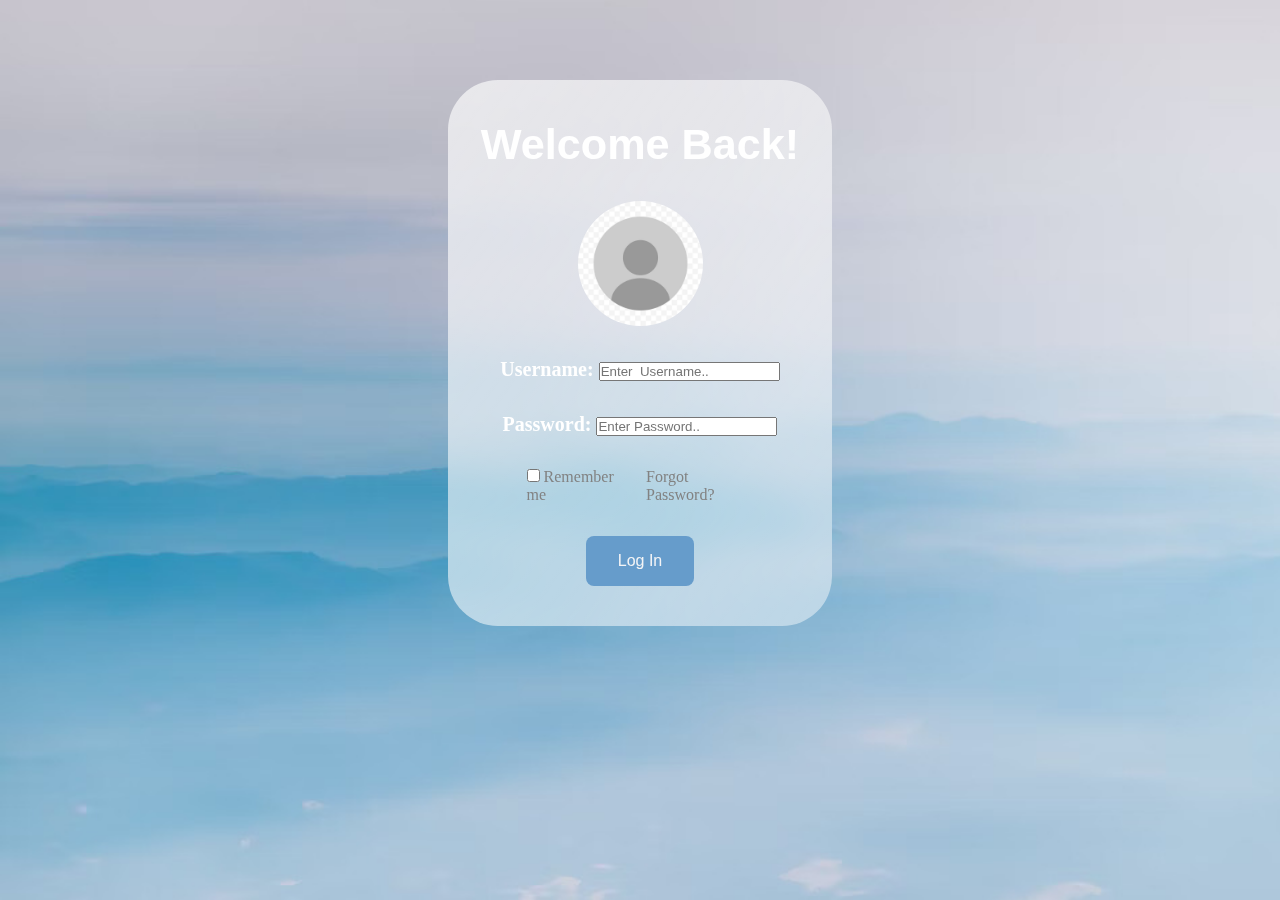
==== Login Page/index.html @ f9a61d36 "Initial commit" ====
<!DOCTYPE html>
<html lang="en">

<head>
    <meta charset="UTF-8">
    <meta name="viewport" content="width=device-width, initial-scale=1.0">
    <title>Login Page</title>
    <link rel="stylesheet" href="styles.css">
</head>

<body>
    <div class="container">
        <header>
            <form class="main">
                <h1>Welcome Back!</h1>
                <img src="Profile_pic.jpg" alt="Avatar">
                <div class="username">
                    <label for="username"><b>Username: </b></label>
                    <input type="text" id="Username" name="Login" required placeholder="Enter  Username..">
                </div>
                <div class="psw">
                    <label for="password"><b>Password: </b></label>
                    <input type="password" id="password" name="Login" required placeholder="Enter Password..">
                </div>
                <div class="remember" style="width: 70%;">
                    <div>
                    <input type="checkbox" id="remember" name="remember" value="yes">
                    <label for="remember">Remember me</label>
                </div>
                    <a href="">Forgot Password?</a>
                </div>
                <button type="submit">Log In</button>
            </form>
        </header>
    </div>
</body>

</html>
---- Login Page/styles.css ----
*{
    margin: 0;
    padding: 0;
    box-sizing: border-box;
}

body{
    width:100%;
    height:100vh;
    /* background-image: linear-gradient(to bottom right,rgb(240, 86, 202),rgb(67, 216, 236)) ; */
    background-image: url(bg.jpg);
    background-size: cover;
    background-repeat: no-repeat;
    background-attachment: fixed;
}

.container{
    padding-top: 5rem ;
    display: flex;
    justify-content: center;
    align-items: center;
}

header{
    color:white;
    background: linear-gradient(to right bottom, rgba(255, 255, 255, 0.65), rgba(255, 255, 255, 0.45));
    backdrop-filter: blur(1rem);
    width:30%;
    padding:40px 30px;
    border-radius: 50px;
}

.main{
    display: flex;
    flex-direction: column;
    justify-content: center;
    align-items: center;
    gap:2rem;
}

.username, .psw{
    font-size: 1.25rem;
}

.remember{
    color: rgb(130, 130, 130);
    gap:1rem;
    display: flex;
    justify-content: space-between;
    align-items: center;
}

a{
    text-decoration: none;
    color: rgb(130, 130, 130);
}

h1{
    font-size: 2.7rem;
    font-family: "Roboto", sans-serif;
}

img{
    border-radius: 50%;
    vertical-align: middle;
    width: 125px;
    height: 125px;
}

button{
    padding: 1rem 2rem;
    border: none;
    border-radius: 8px;
    color: #f3f4f6;
    background-color: #669ccb;
    font-size: 1rem;
    cursor: pointer;
    transition: all 0.3s;
}

button:hover{
    background-color: #5681a7;
}
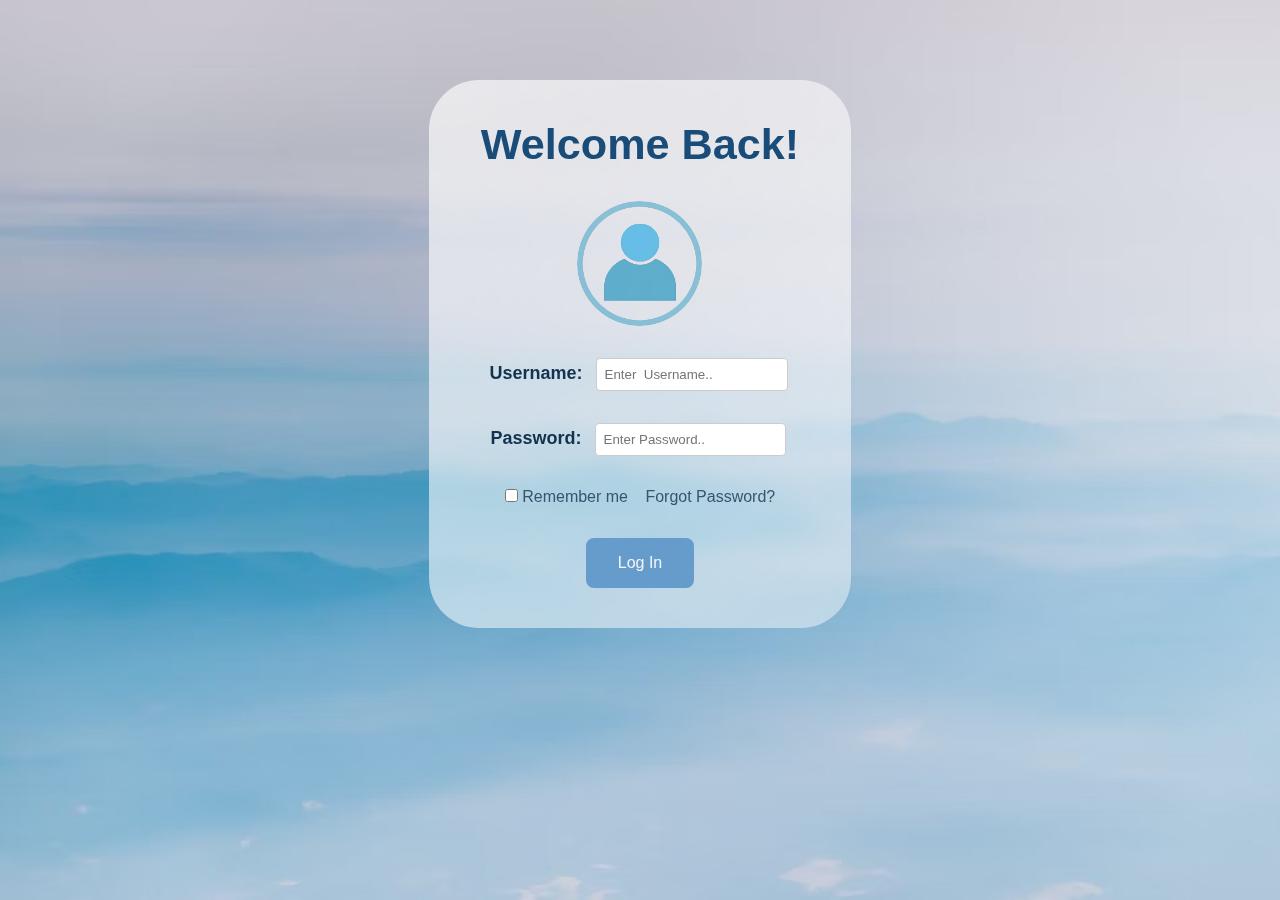
==== commit eaa079e1: "Login Page (Updated)" ====
--- a/Login Page/index.html
+++ b/Login Page/index.html
@@ -13,7 +13,7 @@
         <header>
             <form class="main">
                 <h1>Welcome Back!</h1>
-                <img src="Profile_pic.jpg" alt="Avatar">
+                <img src="profile-blue-removebg-preview.png" alt="Avatar">
                 <div class="username">
                     <label for="username"><b>Username: </b></label>
                     <input type="text" id="Username" name="Login" required placeholder="Enter  Username..">
--- a/Login Page/styles.css
+++ b/Login Page/styles.css
@@ -5,9 +5,9 @@
 }
 
 body{
+    font-family: "Roboto", sans-serif;
     width:100%;
     height:100vh;
-    /* background-image: linear-gradient(to bottom right,rgb(240, 86, 202),rgb(67, 216, 236)) ; */
     background-image: url(bg.jpg);
     background-size: cover;
     background-repeat: no-repeat;
@@ -22,11 +22,11 @@
 }
 
 header{
-    color:white;
+    color: #00213fe8;
     background: linear-gradient(to right bottom, rgba(255, 255, 255, 0.65), rgba(255, 255, 255, 0.45));
-    backdrop-filter: blur(1rem);
-    width:30%;
-    padding:40px 30px;
+    backdrop-filter: blur(0.5rem);
+    width:33%;
+    padding:40px 18px;
     border-radius: 50px;
 }
 
@@ -39,32 +39,46 @@
 }
 
 .username, .psw{
-    font-size: 1.25rem;
+    font-size: 1.125rem;
 }
 
 .remember{
-    color: rgb(130, 130, 130);
+    color: rgb(57 84 109);
     gap:1rem;
     display: flex;
     justify-content: space-between;
     align-items: center;
 }
 
+.remember label:hover{
+    cursor: pointer;
+}
+
 a{
     text-decoration: none;
-    color: rgb(130, 130, 130);
+    color: rgb(57 84 109);
 }
 
 h1{
+    color: #043c6de8 ;
     font-size: 2.7rem;
-    font-family: "Roboto", sans-serif;
 }
 
 img{
+    opacity: 66%;
     border-radius: 50%;
     vertical-align: middle;
     width: 125px;
     height: 125px;
+}
+
+input[type="text"],
+input[type="password"] {
+    margin-left: 8px;
+    width: 64%;
+    padding: 8px;
+    border: 1px solid #ccc;
+    border-radius: 4px;
 }
 
 button{
